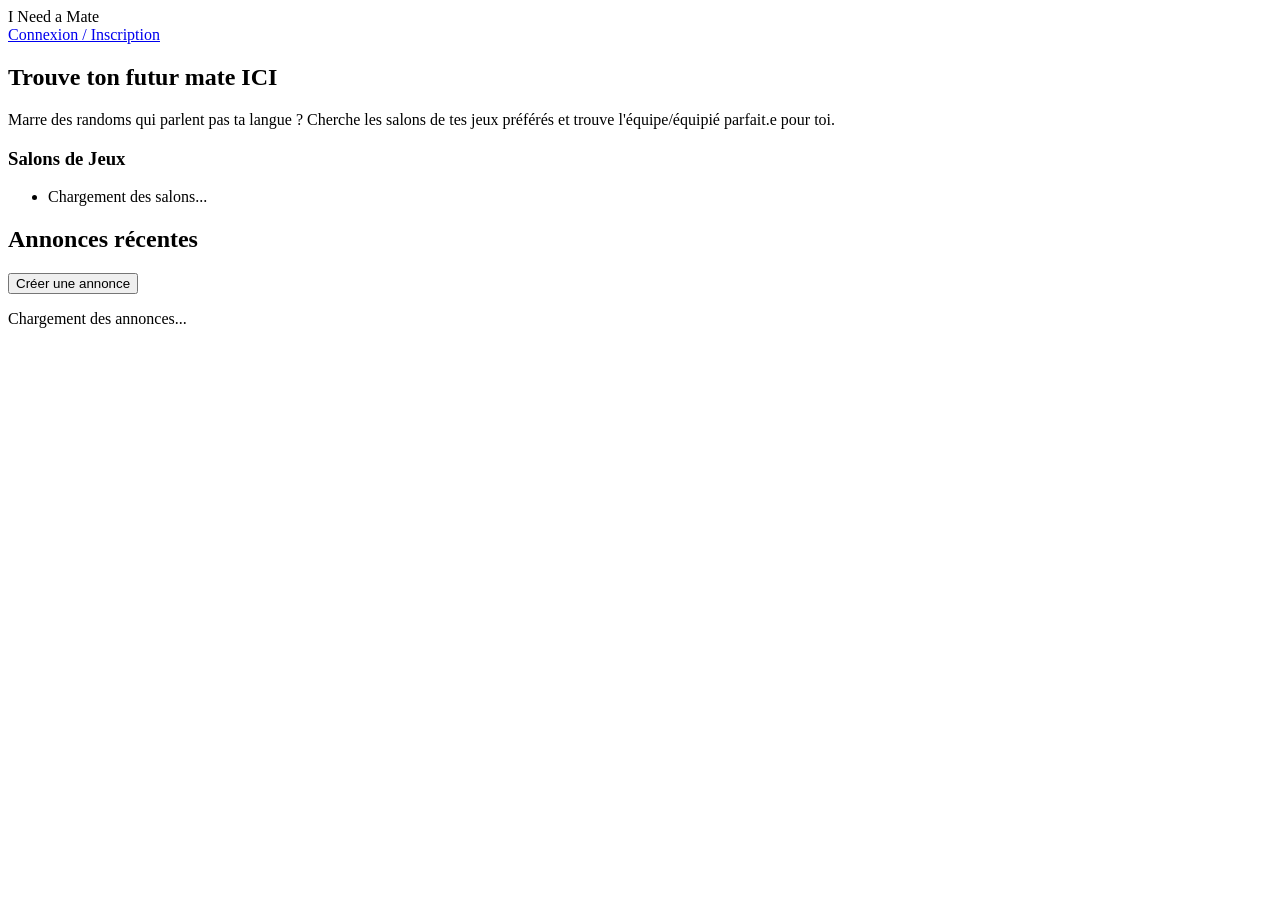
==== frontend/index.html @ 25fb06ce "feat: création frontend avec debut site html et modif app.go" ====
<!DOCTYPE html>
<html lang="fr">
<head>
    <meta charset="UTF-8">
    <meta name="viewport" content="width=device-width, initial-scale=1.0">
    <title>I Need a Mate - Trouve ton équipié</title>
    <link rel="stylesheet" href="style.css">
</head>
<body>
    <header>
        <div class="logo">I Need a Mate</div>
        <nav id="nav-auth">
            <a href="auth.html" class="btn">Connexion / Inscription</a>
        </nav>
    </header>

    <main>
        <section class="hero">
            <h1>Trouve ton futur mate ICI</h1>
            <p>Marre des randoms qui parlent pas ta langue ? Cherche les salons de tes jeux préférés et trouve l'équipe/équipié parfait.e pour toi.</p>
        </section>

        <section class="forum-container">
            <aside class="sidebar">
                <h3>Salons de Jeux</h3>
                <ul id="categories-list">
                    <li>Chargement des salons...</li>
                </ul>
            </aside>

            <div class="content">
                <div class="content-header">
                    <h2>Annonces récentes</h2>
                    <button id="btn-new-thread" class="btn hidden">Créer une annonce</button>
                </div>
                <div id="threads-list">
                    <p>Chargement des annonces...</p>
                </div>
            </div>
        </section>
    </main>

    <script src="app.js"></script>
</body>
</html>
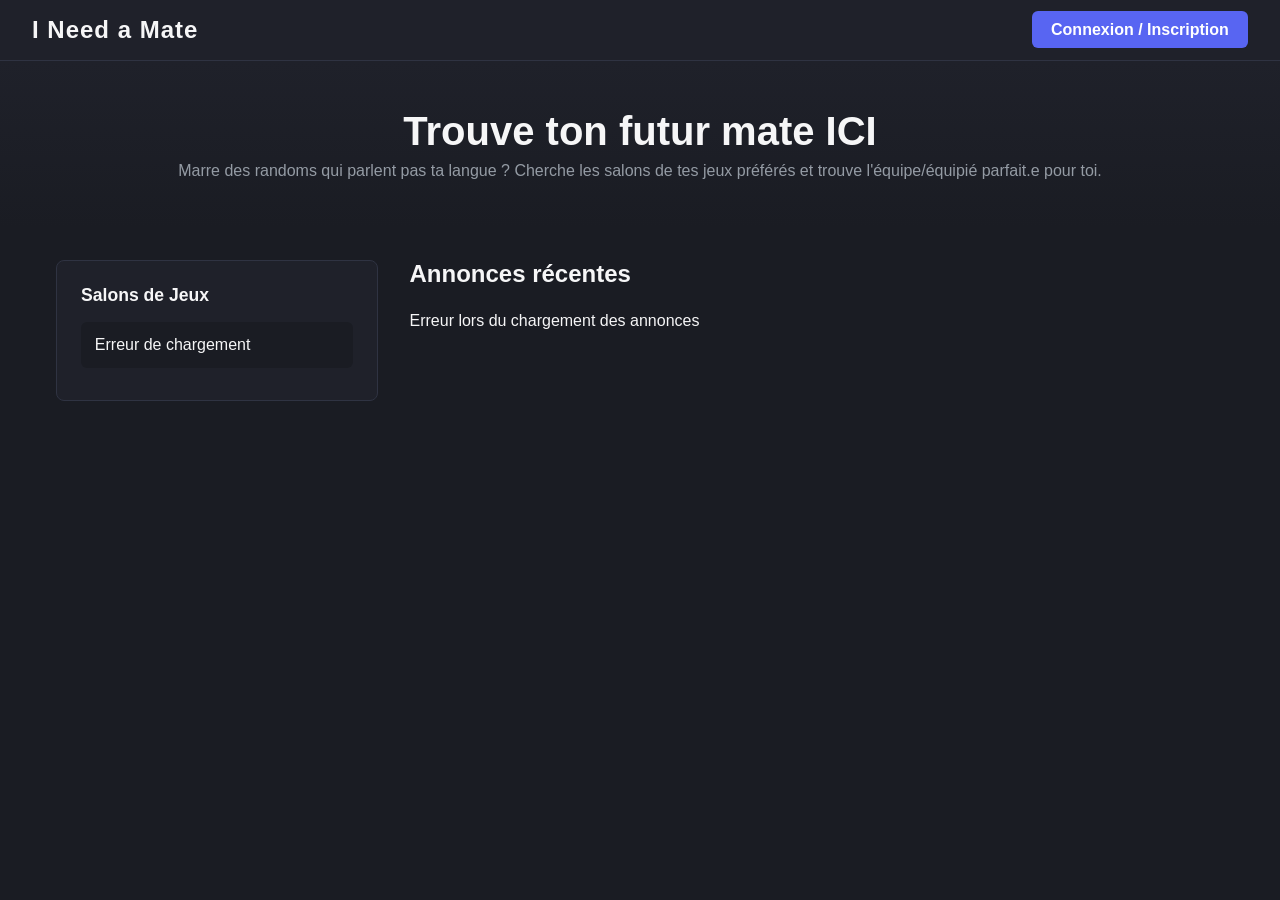
==== commit f441f61f: "fix: résolution du conflit de la base de données" ====
--- a/frontend/index.html
+++ b/frontend/index.html
@@ -38,6 +38,27 @@
                 </div>
             </div>
         </section>
+        <div id="modal-new-thread" class="auth-box hidden" style="position:fixed; top:50%; left:50%; transform:translate(-50%, -50%); z-index:100;">
+            <h2>Nouvelle Recherche de Mate</h2>
+            <form id="form-thread">
+                <div class="input-group">
+                    <label>Jeu (ID de la catégorie)</label>
+                    <input type="number" id="thread-jeu" required placeholder="Ex: 1 (Apex), 2 (LoL)..." min="1" max="4">
+                </div>
+                <div class="input-group">
+                    <label>Titre de l'annonce</label>
+                    <input type="text" id="thread-titre" required placeholder="Cherche Mate classé Or...">
+                </div>
+                <div class="input-group">
+                    <label>Description</label>
+                    <textarea id="thread-desc" required placeholder="Mes dispos, mon main..." style="width:100%; padding:0.75rem; background:var(--bg-main); border:1px solid var(--border); color:white; border-radius:6px;"></textarea>
+                </div>
+                <div style="display:flex; gap:1rem;">
+                    <button type="submit" class="btn-submit">Publier</button>
+                    <button type="button" class="btn-submit" style="background:var(--border);" onclick="document.getElementById('modal-new-thread').classList.add('hidden')">Annuler</button>
+                </div>
+            </form>
+        </div>
     </main>
 
     <script src="app.js"></script>
--- a/frontend/style.css
+++ b/frontend/style.css
@@ -0,0 +1,214 @@
+
+:root {
+    --bg-main: #1a1c23;
+    --bg-box: #242731;
+    --bg-sidebar: #1f212a;
+    --accent: #5865F2; 
+    --accent-hover: #4752c4;
+    --text-white: #f6f6f7;
+    --text-muted: #949ba4;
+    --border: #2f3342;
+}
+
+* {
+    margin: 0;
+    padding: 0;
+    box-sizing: border-box;
+    font-family: 'Segoe UI', Tahoma, Geneva, Verdana, sans-serif;
+}
+
+body {
+    background-color: var(--bg-main);
+    color: var(--text-white);
+    min-height: 100vh;
+}
+
+header {
+    background-color: var(--bg-sidebar);
+    padding: 1rem 2rem;
+    display: flex;
+    justify-content: space-between;
+    align-items: center;
+    border-bottom: 1px solid var(--border);
+}
+
+.logo {
+    font-size: 1.5rem;
+    font-weight: bold;
+    letter-spacing: 1px;
+}
+
+.btn {
+    background-color: var(--accent);
+    color: white;
+    padding: 0.6rem 1.2rem;
+    border: none;
+    border-radius: 6px;
+    cursor: pointer;
+    text-decoration: none;
+    font-weight: 600;
+    transition: background 0.2s;
+}
+
+.btn:hover {
+    background-color: var(--accent-hover);
+}
+
+.hero {
+    text-align: center;
+    padding: 3rem 1rem;
+    background: linear-gradient(180deg, var(--bg-sidebar) 0%, var(--bg-main) 100%);
+}
+
+.hero h1 {
+    font-size: 2.5rem;
+    margin-bottom: 0.5rem;
+}
+
+.hero p {
+    color: var(--text-muted);
+}
+
+.forum-container {
+    display: flex;
+    max-width: 1200px;
+    margin: 2rem auto;
+    gap: 2rem;
+    padding: 0 1rem;
+}
+
+.sidebar {
+    flex: 1;
+    background-color: var(--bg-sidebar);
+    padding: 1.5rem;
+    border-radius: 8px;
+    border: 1px solid var(--border);
+    height: fit-content;
+}
+
+.sidebar h3 {
+    margin-bottom: 1rem;
+    font-size: 1.1rem;
+}
+
+.sidebar ul {
+    list-style: none;
+}
+
+.sidebar li {
+    padding: 0.8rem;
+    background-color: var(--bg-main);
+    margin-bottom: 0.5rem;
+    border-radius: 6px;
+    cursor: pointer;
+    border: 1px solid transparent;
+    transition: all 0.2s;
+}
+
+.sidebar li:hover {
+    border-color: var(--accent);
+    color: var(--accent);
+}
+
+.content {
+    flex: 3;
+}
+
+.content-header {
+    display: flex;
+    justify-content: space-between;
+    align-items: center;
+    margin-bottom: 1.5rem;
+}
+
+.thread-card {
+    background-color: var(--bg-box);
+    padding: 1.5rem;
+    border-radius: 8px;
+    margin-bottom: 1rem;
+    border: 1px solid var(--border);
+}
+
+.thread-card h3 {
+    margin-bottom: 0.5rem;
+    color: var(--text-white);
+}
+
+.thread-card p {
+    color: var(--text-muted);
+    font-size: 0.95rem;
+}
+
+.auth-container {
+    display: flex;
+    flex-direction: column;
+    align-items: center;
+    justify-content: center;
+    min-height: 100vh;
+}
+
+.auth-box {
+    background-color: var(--bg-box);
+    padding: 2.5rem;
+    border-radius: 8px;
+    border: 1px solid var(--border);
+    width: 100%;
+    max-width: 400px;
+}
+
+.auth-box h2 {
+    margin-bottom: 1.5rem;
+    text-align: center;
+}
+
+.input-group {
+    margin-bottom: 1.2rem;
+}
+
+.input-group label {
+    display: block;
+    margin-bottom: 0.5rem;
+    color: var(--text-muted);
+    font-size: 0.9rem;
+}
+
+.input-group input {
+    width: 100%;
+    padding: 0.75rem;
+    background-color: var(--bg-main);
+    border: 1px solid var(--border);
+    border-radius: 6px;
+    color: white;
+    outline: none;
+}
+
+.input-group input:focus {
+    border-color: var(--accent);
+}
+
+.btn-submit {
+    width: 100%;
+    padding: 0.75rem;
+    background-color: var(--accent);
+    color: white;
+    border: none;
+    border-radius: 6px;
+    font-weight: bold;
+    cursor: pointer;
+}
+
+.toggle-auth {
+    margin-top: 1rem;
+    text-align: center;
+    color: var(--text-muted);
+    font-size: 0.9rem;
+}
+
+.toggle-auth span {
+    color: var(--accent);
+    cursor: pointer;
+}
+
+.hidden { display: none !important; }
+.back-link { color: var(--text-muted); text-decoration: none; margin-bottom: 1rem; }
+.back-link:hover { color: white; }
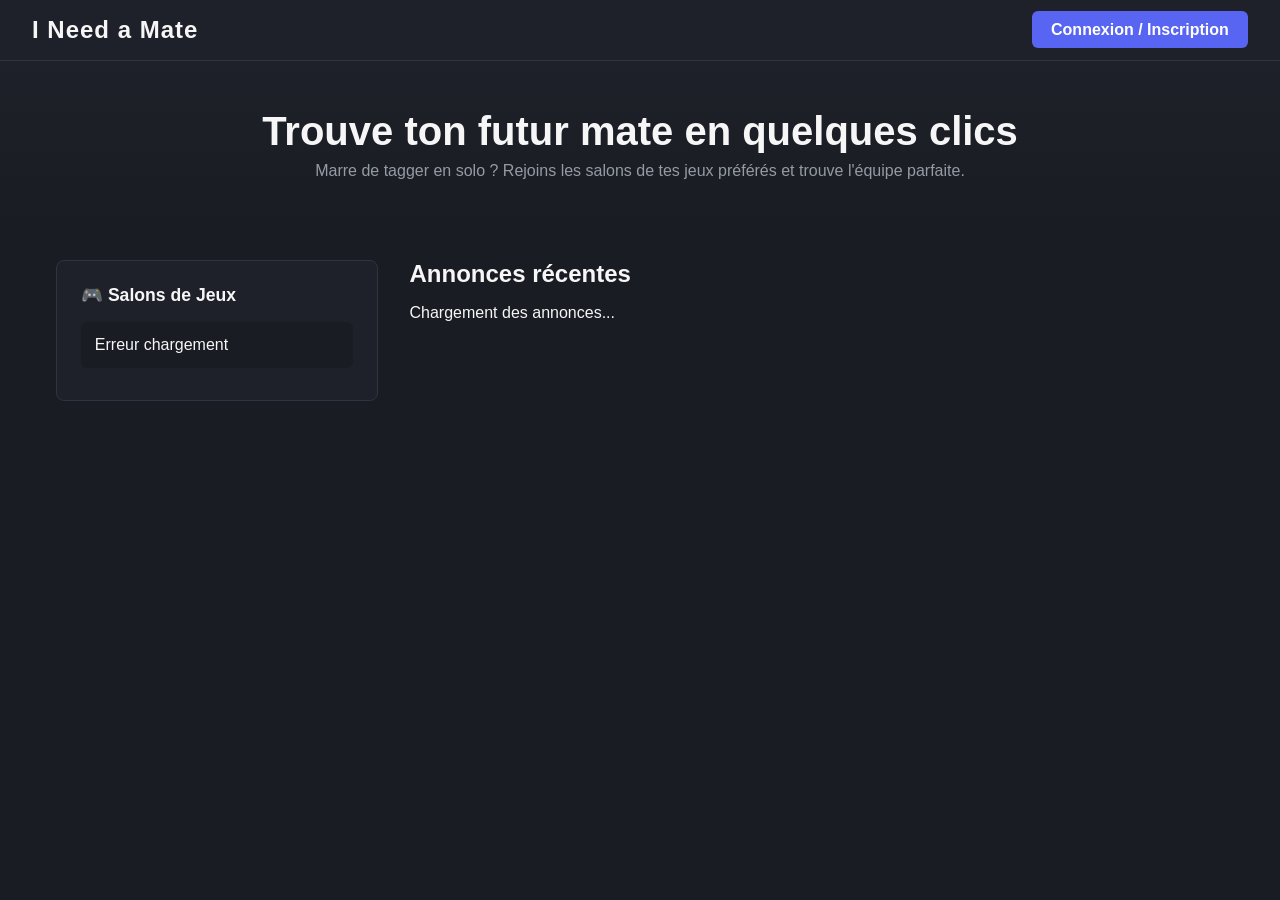
==== commit 228b994f: "feat: modif du frontEnd" ====
--- a/frontend/index.html
+++ b/frontend/index.html
@@ -3,7 +3,7 @@
 <head>
     <meta charset="UTF-8">
     <meta name="viewport" content="width=device-width, initial-scale=1.0">
-    <title>I Need a Mate - Trouve ton équipié</title>
+    <title>I Need a Mate - Trouve ton équipe</title>
     <link rel="stylesheet" href="style.css">
 </head>
 <body>
@@ -16,34 +16,37 @@
 
     <main>
         <section class="hero">
-            <h1>Trouve ton futur mate ICI</h1>
-            <p>Marre des randoms qui parlent pas ta langue ? Cherche les salons de tes jeux préférés et trouve l'équipe/équipié parfait.e pour toi.</p>
+            <h1>Trouve ton futur mate en quelques clics</h1>
+            <p>Marre de tagger en solo ? Rejoins les salons de tes jeux préférés et trouve l'équipe parfaite.</p>
         </section>
 
         <section class="forum-container">
             <aside class="sidebar">
-                <h3>Salons de Jeux</h3>
+                <h3>🎮 Salons de Jeux</h3>
                 <ul id="categories-list">
                     <li>Chargement des salons...</li>
                 </ul>
             </aside>
 
             <div class="content">
-                <div class="content-header">
+                <div class="content-header" style="display:flex; justify-content:space-between; margin-bottom:1rem;">
                     <h2>Annonces récentes</h2>
-                    <button id="btn-new-thread" class="btn hidden">Créer une annonce</button>
+                    <button id="btn-new-thread" class="btn hidden" onclick="document.getElementById('modal-new-thread').classList.remove('hidden')">Créer une annonce</button>
                 </div>
                 <div id="threads-list">
                     <p>Chargement des annonces...</p>
                 </div>
             </div>
         </section>
-        <div id="modal-new-thread" class="auth-box hidden" style="position:fixed; top:50%; left:50%; transform:translate(-50%, -50%); z-index:100;">
-            <h2>Nouvelle Recherche de Mate</h2>
+
+        <div id="modal-new-thread" class="auth-box hidden" style="position:fixed; top:50%; left:50%; transform:translate(-50%, -50%); z-index:100; box-shadow: 0 0 20px rgba(0,0,0,0.8);">
+            <h2 style="margin-bottom:1rem;">Nouvelle Recherche de Mate</h2>
             <form id="form-thread">
                 <div class="input-group">
-                    <label>Jeu (ID de la catégorie)</label>
-                    <input type="number" id="thread-jeu" required placeholder="Ex: 1 (Apex), 2 (LoL)..." min="1" max="4">
+                    <label>Jeu concerné</label>
+                    <select id="thread-jeu" required style="width: 100%; padding: 0.75rem; background-color: var(--bg-main); border: 1px solid var(--border); border-radius: 6px; color: white; outline: none;">
+                        <option value="">Choisis un jeu...</option>
+                        </select>
                 </div>
                 <div class="input-group">
                     <label>Titre de l'annonce</label>
@@ -51,7 +54,7 @@
                 </div>
                 <div class="input-group">
                     <label>Description</label>
-                    <textarea id="thread-desc" required placeholder="Mes dispos, mon main..." style="width:100%; padding:0.75rem; background:var(--bg-main); border:1px solid var(--border); color:white; border-radius:6px;"></textarea>
+                    <textarea id="thread-desc" rows="3" required placeholder="Mes dispos, mon main..." style="width:100%; padding:0.75rem; background:var(--bg-main); border:1px solid var(--border); color:white; border-radius:6px; outline:none;"></textarea>
                 </div>
                 <div style="display:flex; gap:1rem;">
                     <button type="submit" class="btn-submit">Publier</button>
@@ -60,7 +63,6 @@
             </form>
         </div>
     </main>
-
     <script src="app.js"></script>
 </body>
 </html>
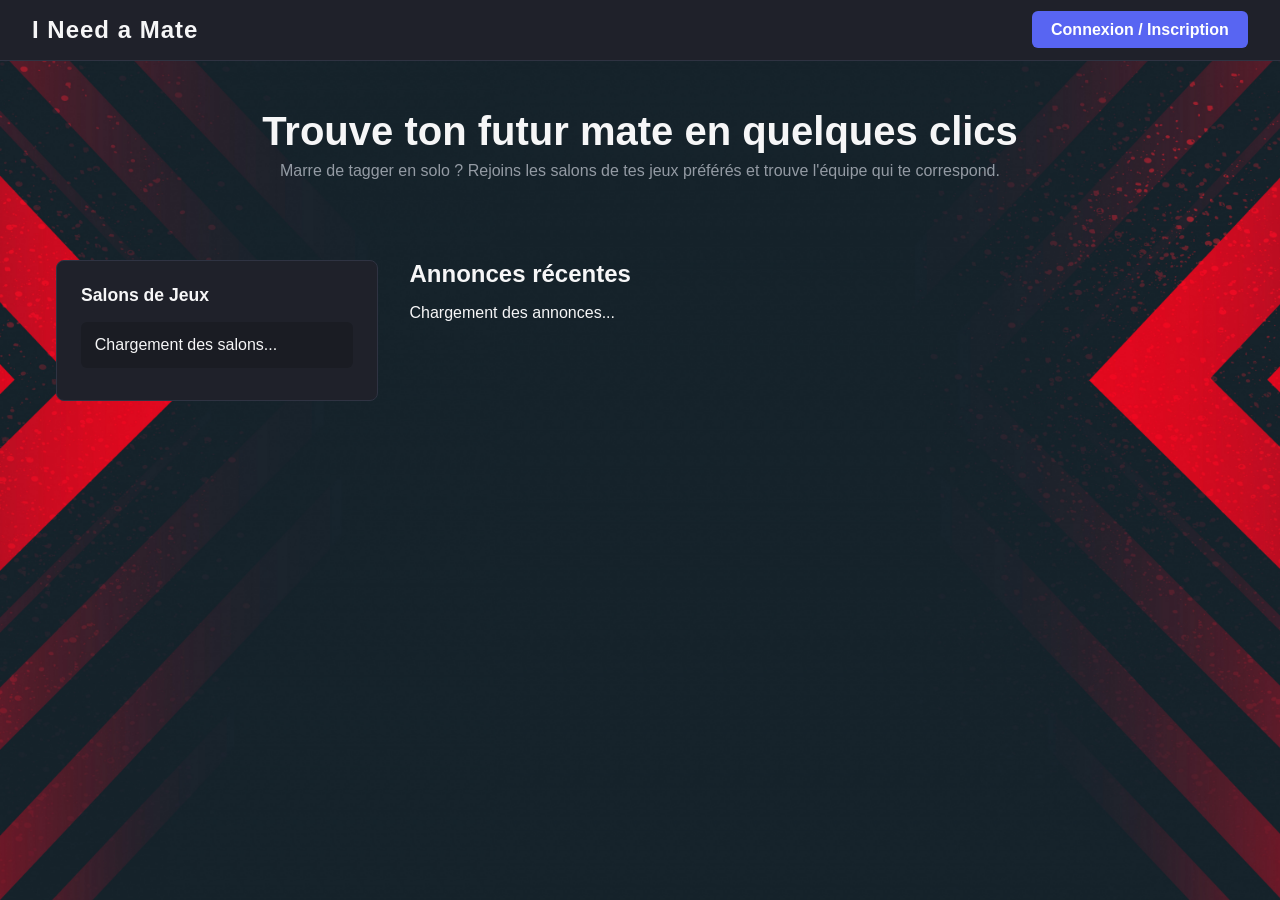
==== commit 48ba7fa5: "fix : correction des merges" ====
--- a/frontend/index.html
+++ b/frontend/index.html
@@ -15,14 +15,15 @@
     </header>
 
     <main>
+
         <section class="hero">
             <h1>Trouve ton futur mate en quelques clics</h1>
-            <p>Marre de tagger en solo ? Rejoins les salons de tes jeux préférés et trouve l'équipe parfaite.</p>
+            <p>Marre de tagger en solo ? Rejoins les salons de tes jeux préférés et trouve l'équipe qui te correspond.</p>
         </section>
 
         <section class="forum-container">
             <aside class="sidebar">
-                <h3>🎮 Salons de Jeux</h3>
+                <h3> Salons de Jeux</h3>
                 <ul id="categories-list">
                     <li>Chargement des salons...</li>
                 </ul>
--- a/frontend/style.css
+++ b/frontend/style.css
@@ -1,9 +1,8 @@
-
 :root {
     --bg-main: #1a1c23;
     --bg-box: #242731;
     --bg-sidebar: #1f212a;
-    --accent: #5865F2; 
+    --accent: #5865F2;
     --accent-hover: #4752c4;
     --text-white: #f6f6f7;
     --text-muted: #949ba4;
@@ -19,6 +18,11 @@
 
 body {
     background-color: var(--bg-main);
+    background-image: url('inam.jpg');
+    background-size: cover;
+    background-position: center;
+    background-repeat: no-repeat;
+    background-attachment: fixed;
     color: var(--text-white);
     min-height: 100vh;
 }
@@ -57,7 +61,7 @@
 .hero {
     text-align: center;
     padding: 3rem 1rem;
-    background: linear-gradient(180deg, var(--bg-sidebar) 0%, var(--bg-main) 100%);
+    background: transparent;
 }
 
 .hero h1 {
